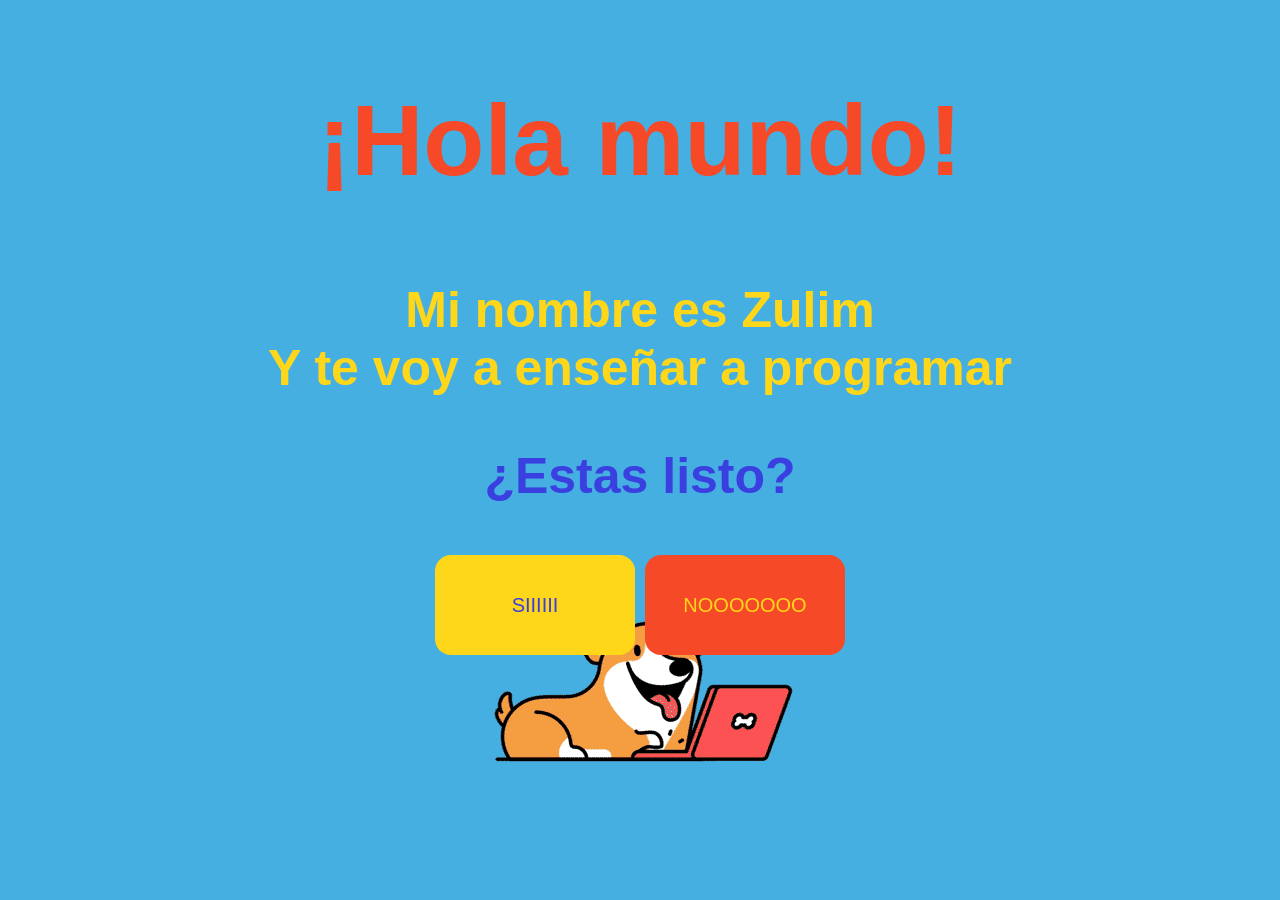
==== index.html @ 052f26cd "Primer commit" ====
<!DOCTYPE html>
<html lang="en">
<head>
  <meta charset="UTF-8">
  <meta name="viewport" content="width=device-width, initial-scale=1.0">
  <title>Hola mundo!</title>
  <link rel="stylesheet" href="styles.css">
</head>
<body>
  <section>
  <h1>¡Hola mundo!</h1>
  <h2>Mi nombre es Zulim</h2>
  <h2>Y te voy a enseñar a programar</h2>
  <h3>¿Estas listo?</h3>
  <div>
  <a href="boton-si.html">
    <button class="boton-1">
    SIIIIII
    </button>
  </a>
  <a href="boton-no.html">
    <button class="boton-2">
        NOOOOOOO
    </button>
  </a>
  </div>
  </section>


</body>
</html>
---- styles.css ----
body{
  background-image:url(perrito+.gif) ;
  background-color: #46afe2;
  background-position: bottom;
  background-repeat: no-repeat;
  color: white;
  margin: 0;
  font-family: 'Gill Sans', 'Gill Sans MT', Calibri, 'Trebuchet MS', sans-serif;
}
section{
  width: 100%;
  height: 100vh;
  display: flex;
  flex-direction: column;
  align-items: center;
  justify-content: start;
}
div{
  width: 100%;
  display: flex;
  flex-direction: row;
  justify-content: center;
  align-items: center;
  gap: 10px;
}
h1{
  color: #F54927;
  font-size: 100px;
}
h2{
  color:#FFD71A;
  font-size: 50px;
  margin: 0;
}
h3{
  color: #3A3FDF;
  font-size: 50px;
}
button{
  width: 200px;
  height: 100px;
  font-size: 20px;
  border-radius: 1rem;
  border: none;
  cursor: pointer;
}
.boton-1{
  background-color: #FFD71A;
  color: #3A3FDF;
}
.boton-1:hover{
  background-color: #3A3FDF;
  color:#FFD71A;
}
.boton-2{
  background-color: #F54927;
  color: #FFD71A;
}
.boton-2:hover{
  background-color: #3A3FDF;
  color:white;
}
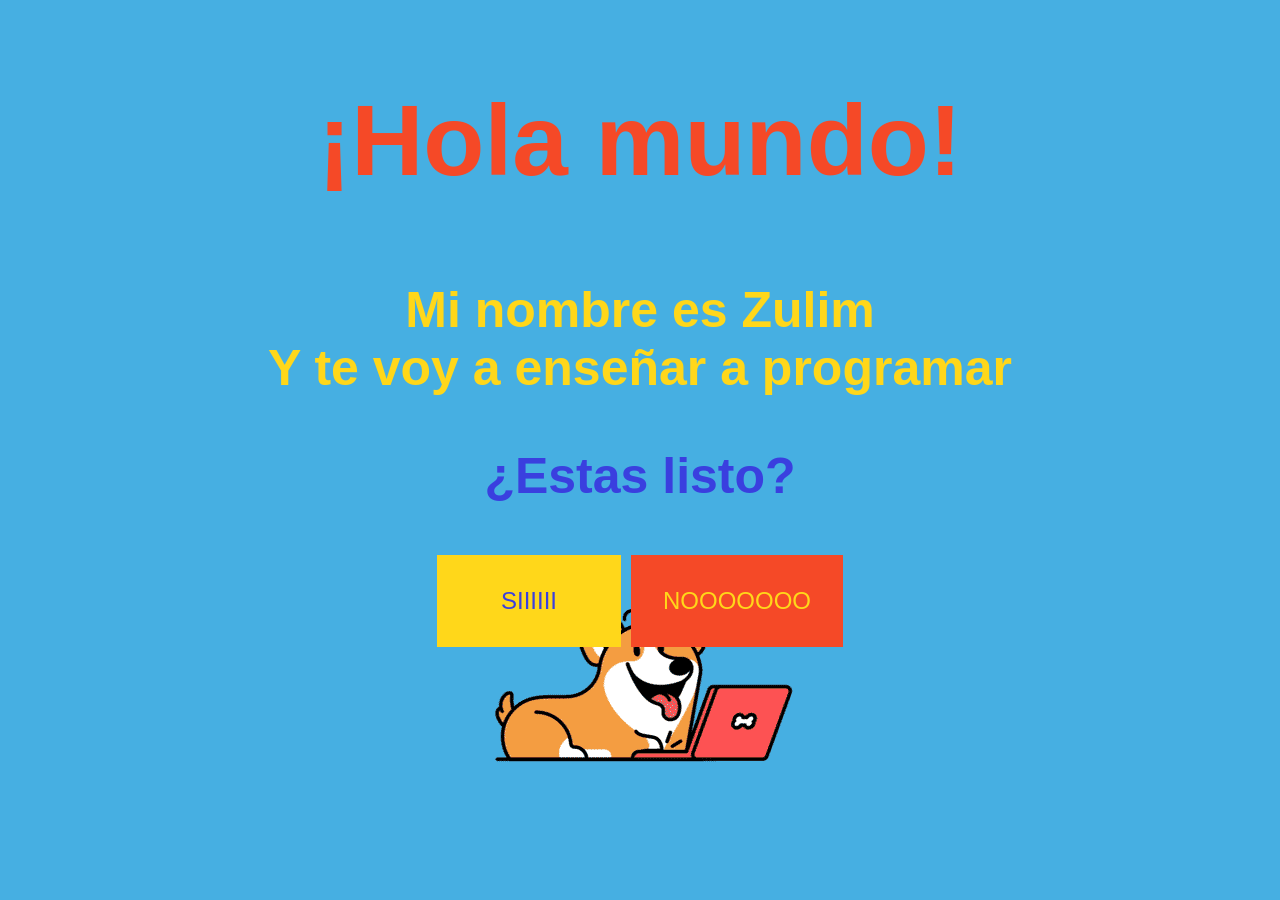
==== commit 15f14944: "añadi boton de css" ====
--- a/index.html
+++ b/index.html
@@ -13,15 +13,11 @@
   <h2>Y te voy a enseñar a programar</h2>
   <h3>¿Estas listo?</h3>
   <div>
-  <a href="boton-si.html">
-    <button class="boton-1">
+  <a href="boton-si.html" class="boton-1">
     SIIIIII
-    </button>
   </a>
-  <a href="boton-no.html">
-    <button class="boton-2">
+  <a href="boton-no.html" class="boton-2">
         NOOOOOOO
-    </button>
   </a>
   </div>
   </section>
--- a/styles.css
+++ b/styles.css
@@ -44,7 +44,12 @@
   border: none;
   cursor: pointer;
 }
+a{
+  text-decoration: none;
+  font-size: 1.5rem;
+}
 .boton-1{
+  padding: 2rem 4rem;
   background-color: #FFD71A;
   color: #3A3FDF;
 }
@@ -53,10 +58,11 @@
   color:#FFD71A;
 }
 .boton-2{
+  padding: 2rem;
   background-color: #F54927;
   color: #FFD71A;
 }
 .boton-2:hover{
   background-color: #3A3FDF;
   color:white;
-}+}
